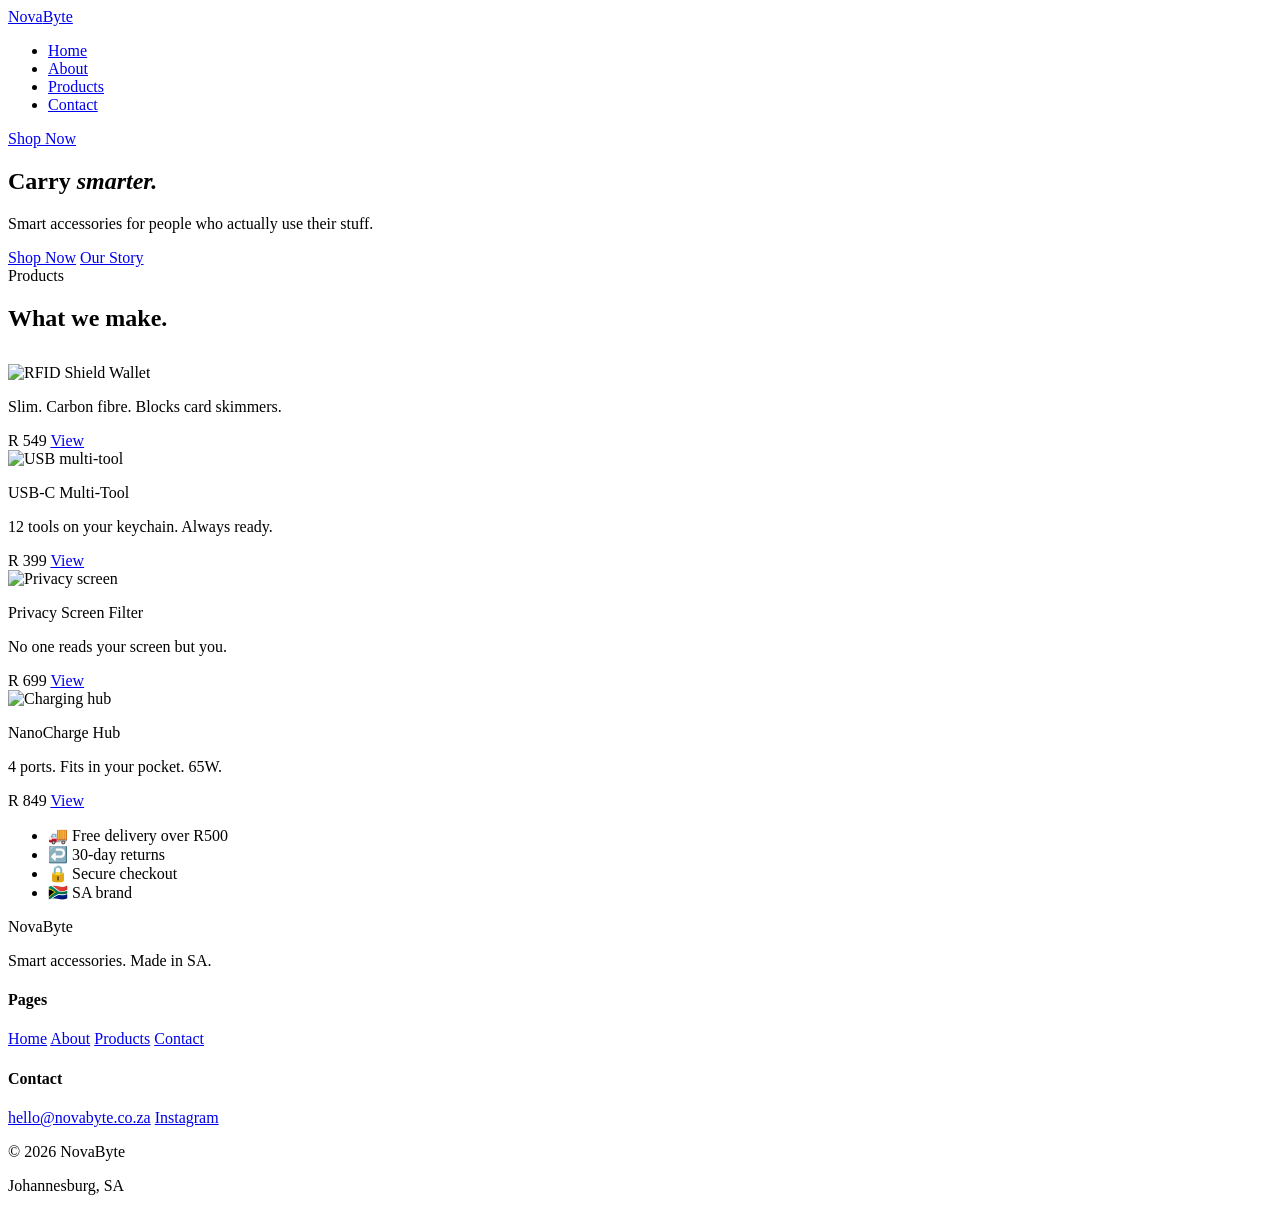
==== index.html @ 2d370640 "Initial website upload" ====
<!DOCTYPE html>
<html lang="en">
<head>
  <meta charset="UTF-8">
  <meta name="viewport" content="width=device-width, initial-scale=1.0">
  <title>NovaByte</title>
  <link rel="stylesheet" href="css/styles.css">
</head>
<body>

  <header class="site-header">
    <div class="container">
      <nav class="nav">
        <a href="index.html" class="nav-logo">Nova<span>Byte</span></a>
        <ul class="nav-links">
          <li><a href="index.html" class="active">Home</a></li>
          <li><a href="about.html">About</a></li>
          <li><a href="services.html">Products</a></li>
          <li><a href="contact.html">Contact</a></li>
        </ul>
        <a href="services.html" class="nav-cta">Shop Now</a>
      </nav>
    </div>
  </header>

  <main>

    <!-- Hero -->
    <section class="hero">
      <div class="container">
        <h1>Carry <em>smarter.</em></h1>
        <p>Smart accessories for people who actually use their stuff.</p>
        <div class="hero-buttons">
          <a href="services.html" class="btn-green">Shop Now</a>
          <a href="about.html" class="btn-outline">Our Story</a>
        </div>
      </div>
    </section>

    <!-- Products -->
    <section class="section">
      <div class="container">
        <span class="section-label">Products</span>
        <h2>What we make.</h2>

        <div class="products-grid" style="margin-top: 2rem;">

          <article class="product-card">
            <div class="product-card-image">
             <img src="c:\Users\maleb\Downloads\cn-11134208-7r98o-lymer5uqsmer18.jpeg" alt="RFID Shield Wallet">
            </div>
            <div class="product-card-body">

              <p class="product-card-desc">Slim. Carbon fibre. Blocks card skimmers.</p>
              <div class="product-card-footer">
                <span class="product-price">R 549</span>
                <a href="services.html" class="btn-small">View</a>
              </div>
            </div>
          </article>

          <article class="product-card">
            <div class="product-card-image">
              <img src="https://images.unsplash.com/photo-1581091226825-a6a2a5aee158?w=600&q=80" alt="USB multi-tool">
            </div>
            <div class="product-card-body">
              <p class="product-card-name">USB-C Multi-Tool</p>
              <p class="product-card-desc">12 tools on your keychain. Always ready.</p>
              <div class="product-card-footer">
                <span class="product-price">R 399</span>
                <a href="services.html" class="btn-small">View</a>
              </div>
            </div>
          </article>

          <article class="product-card">
            <div class="product-card-image">
              <img src="https://images.unsplash.com/photo-1496181133206-80ce9b88a853?w=600&q=80" alt="Privacy screen">
            </div>
            <div class="product-card-body">
              <p class="product-card-name">Privacy Screen Filter</p>
              <p class="product-card-desc">No one reads your screen but you.</p>
              <div class="product-card-footer">
                <span class="product-price">R 699</span>
                <a href="services.html" class="btn-small">View</a>
              </div>
            </div>
          </article>

          <article class="product-card">
            <div class="product-card-image">
              <img src="https://images.unsplash.com/photo-1609091839311-d5365f9ff1c5?w=600&q=80" alt="Charging hub">
            </div>
            <div class="product-card-body">
              <p class="product-card-name">NanoCharge Hub</p>
              <p class="product-card-desc">4 ports. Fits in your pocket. 65W.</p>
              <div class="product-card-footer">
                <span class="product-price">R 849</span>
                <a href="services.html" class="btn-small">View</a>
              </div>
            </div>
          </article>

        </div>
      </div>
    </section>

    <!-- Trust bar -->
    <div class="trust-bar">
      <div class="container">
        <ul class="trust-items">
          <li class="trust-item"><span>🚚</span> Free delivery over R500</li>
          <li class="trust-item"><span>↩️</span> 30-day returns</li>
          <li class="trust-item"><span>🔒</span> Secure checkout</li>
          <li class="trust-item"><span>🇿🇦</span> SA brand</li>
        </ul>
      </div>
    </div>

  </main>

  <footer class="site-footer">
    <div class="container">
      <div class="footer-columns">
        <div class="footer-brand">
          <span class="nav-logo">Nova<span>Byte</span></span>
          <p>Smart accessories. Made in SA.</p>
        </div>
        <div class="footer-col">
          <h4>Pages</h4>
          <a href="index.html">Home</a>
          <a href="about.html">About</a>
          <a href="services.html">Products</a>
          <a href="contact.html">Contact</a>
        </div>
        <div class="footer-col">
          <h4>Contact</h4>
          <a href="mailto:hello@novabyte.co.za">hello@novabyte.co.za</a>
          <a href="#">Instagram</a>
        </div>
      </div>
      <div class="footer-bottom">
        <p>&copy; 2026 NovaByte</p>
        <p>Johannesburg, SA</p>
      </div>
    </div>
  </footer>

</body>
</html>
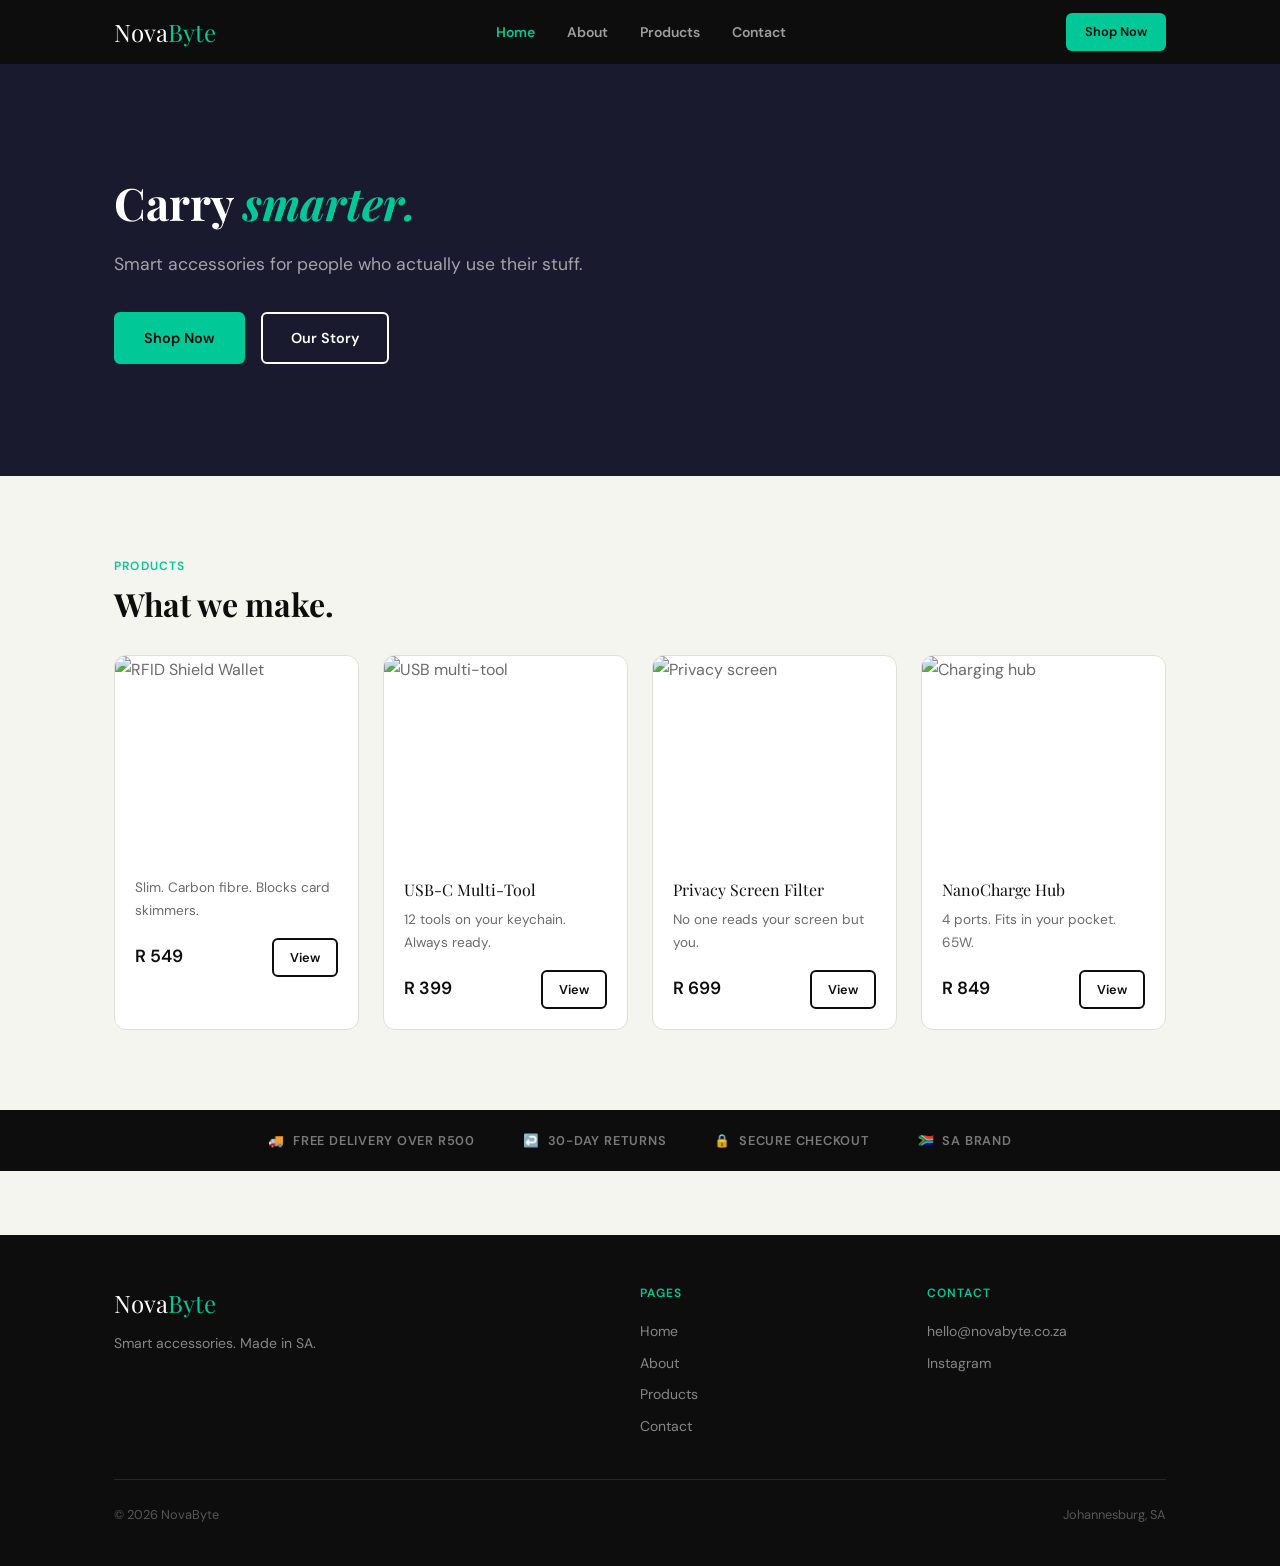
==== commit 3c8a72e9: "Update stylesheet link in index.html" ====
--- a/index.html
+++ b/index.html
@@ -4,7 +4,7 @@
   <meta charset="UTF-8">
   <meta name="viewport" content="width=device-width, initial-scale=1.0">
   <title>NovaByte</title>
-  <link rel="stylesheet" href="css/styles.css">
+  <link rel="stylesheet" href="styles.css">
 </head>
 <body>
 
--- a/styles.css
+++ b/styles.css
@@ -0,0 +1,863 @@
+/* =============================================
+   NovaByte - Main Stylesheet
+   This is the ONE CSS file that styles ALL
+   4 pages of the website. Every page links
+   to this file using:
+   <link rel="stylesheet" href="css/styles.css">
+   ============================================= */
+
+/* This loads the two fonts we use from Google.
+   Playfair Display = fancy headings font
+   DM Sans = clean readable body font
+   If there is no internet, the browser will
+   just use a default font instead — that is fine */
+@import url('https://fonts.googleapis.com/css2?family=Playfair+Display:wght@700&family=DM+Sans:wght@400;600&display=swap');
+
+
+/* =============================================
+   COLOUR VARIABLES
+   Instead of typing the same colour code over
+   and over, we save them here as variables.
+   To use one you write: var(--color-green)
+   ============================================= */
+:root {
+  --color-black:    #0D0D0D;   /* very dark — used for header and footer */
+  --color-green:    #00C896;   /* bright teal-green — our brand colour */
+  --color-white:    #FFFFFF;   /* pure white */
+  --color-offwhite: #F5F5F0;   /* slightly warm white — page background */
+  --color-grey:     #6B6B6B;   /* medium grey — paragraph text */
+  --color-border:   #E0E0D8;   /* light grey — card borders and dividers */
+
+  --font-heading: 'Playfair Display', Georgia, serif;
+  --font-body:    'DM Sans', Arial, sans-serif;
+}
+
+
+/* =============================================
+   RESET
+   Browsers add their own default spacing.
+   This removes all of that so we start clean.
+   ============================================= */
+* {
+  margin: 0;
+  padding: 0;
+  box-sizing: border-box;
+}
+
+a {
+  text-decoration: none;
+  color: inherit;
+}
+
+ul {
+  list-style: none;
+}
+
+img {
+  max-width: 100%;
+  display: block;
+}
+
+
+/* =============================================
+   BASE BODY STYLES
+   ============================================= */
+body {
+  font-family: var(--font-body);
+  font-size: 16px;
+  line-height: 1.7;
+  background-color: var(--color-offwhite);
+  color: var(--color-grey);
+}
+
+h1, h2, h3 {
+  font-family: var(--font-heading);
+  color: var(--color-black);
+  line-height: 1.2;
+}
+
+h1 { font-size: 2.8rem; }
+h2 { font-size: 2rem; }
+h3 { font-size: 1.2rem; }
+
+p { margin-bottom: 1rem; }
+
+
+/* =============================================
+   CONTAINER
+   Centres content and limits max width
+   ============================================= */
+.container {
+  max-width: 1100px;
+  margin: 0 auto;
+  padding: 0 1.5rem;
+}
+
+
+/* =============================================
+   BUTTONS
+   ============================================= */
+.btn-green {
+  display: inline-block;
+  background-color: var(--color-green);
+  color: var(--color-black);
+  font-family: var(--font-body);
+  font-weight: 600;
+  font-size: 0.9rem;
+  padding: 0.75rem 1.75rem;
+  border-radius: 6px;
+  border: 2px solid var(--color-green);
+  cursor: pointer;
+}
+
+.btn-green:hover {
+  background-color: #009E78;
+  border-color: #009E78;
+}
+
+.btn-outline {
+  display: inline-block;
+  background-color: transparent;
+  color: var(--color-white);
+  font-family: var(--font-body);
+  font-weight: 600;
+  font-size: 0.9rem;
+  padding: 0.75rem 1.75rem;
+  border-radius: 6px;
+  border: 2px solid var(--color-white);
+  cursor: pointer;
+}
+
+.btn-outline:hover {
+  background-color: var(--color-white);
+  color: var(--color-black);
+}
+
+.btn-small {
+  display: inline-block;
+  background-color: transparent;
+  color: var(--color-black);
+  font-family: var(--font-body);
+  font-weight: 600;
+  font-size: 0.8rem;
+  padding: 0.4rem 1rem;
+  border-radius: 6px;
+  border: 2px solid var(--color-black);
+}
+
+.btn-small:hover {
+  background-color: var(--color-black);
+  color: var(--color-white);
+}
+
+
+/* =============================================
+   HEADER AND NAVIGATION
+   Sticky header — stays at top when scrolling.
+   Flexbox puts logo left, links right.
+   ============================================= */
+.site-header {
+  background-color: var(--color-black);
+  position: sticky;
+  top: 0;
+  z-index: 100;
+}
+
+.nav {
+  display: flex;
+  align-items: center;
+  justify-content: space-between;
+  height: 64px;
+}
+
+.nav-logo {
+  font-family: var(--font-heading);
+  font-size: 1.5rem;
+  color: var(--color-white);
+}
+
+.nav-logo span {
+  color: var(--color-green);
+}
+
+.nav-links {
+  display: flex;
+  gap: 2rem;
+}
+
+.nav-links a {
+  font-size: 0.875rem;
+  font-weight: 600;
+  color: rgba(255,255,255,0.6);
+}
+
+.nav-links a:hover {
+  color: var(--color-white);
+}
+
+/* The current page link turns green */
+.nav-links a.active {
+  color: var(--color-green);
+}
+
+.nav-cta {
+  background-color: var(--color-green);
+  color: var(--color-black);
+  font-weight: 600;
+  font-size: 0.8rem;
+  padding: 0.5rem 1.2rem;
+  border-radius: 6px;
+}
+
+.nav-cta:hover {
+  background-color: #009E78;
+}
+
+
+/* =============================================
+   FOOTER
+   Three columns using flexbox
+   ============================================= */
+.site-footer {
+  background-color: var(--color-black);
+  padding: 3rem 0 1.5rem;
+  margin-top: 4rem;
+}
+
+.footer-columns {
+  display: flex;
+  gap: 3rem;
+  margin-bottom: 2rem;
+}
+
+.footer-brand {
+  flex: 2;
+}
+
+.footer-brand p {
+  color: rgba(255,255,255,0.5);
+  font-size: 0.875rem;
+  margin-top: 0.5rem;
+}
+
+.footer-col {
+  flex: 1;
+}
+
+.footer-col h4 {
+  font-family: var(--font-body);
+  font-size: 0.75rem;
+  font-weight: 600;
+  letter-spacing: 0.08em;
+  text-transform: uppercase;
+  color: var(--color-green);
+  margin-bottom: 1rem;
+}
+
+.footer-col a {
+  display: block;
+  font-size: 0.875rem;
+  color: rgba(255,255,255,0.5);
+  margin-bottom: 0.5rem;
+}
+
+.footer-col a:hover {
+  color: var(--color-white);
+}
+
+.footer-bottom {
+  border-top: 1px solid rgba(255,255,255,0.1);
+  padding-top: 1.5rem;
+  display: flex;
+  justify-content: space-between;
+  font-size: 0.8rem;
+  color: rgba(255,255,255,0.3);
+}
+
+
+/* =============================================
+   SECTION UTILITIES
+   .section = adds padding above and below
+   .section-white = white background
+   .section-dark = black background
+   ============================================= */
+.section {
+  padding: 5rem 0;
+}
+
+.section-white {
+  background-color: var(--color-white);
+  border-top: 1px solid var(--color-border);
+  padding: 5rem 0;
+}
+
+.section-dark {
+  background-color: var(--color-black);
+  padding: 5rem 0;
+}
+
+.section-dark h2 { color: var(--color-white); }
+.section-dark p  { color: rgba(255,255,255,0.6); }
+
+/* Small green uppercase label above headings */
+.section-label {
+  display: block;
+  font-size: 0.75rem;
+  font-weight: 600;
+  letter-spacing: 0.1em;
+  text-transform: uppercase;
+  color: var(--color-green);
+  margin-bottom: 0.5rem;
+}
+
+/* Subtext below a heading */
+.section-sub {
+  color: var(--color-grey);
+  font-size: 1.05rem;
+  margin-top: 0.5rem;
+  max-width: 55ch;
+}
+
+
+/* =============================================
+   HOME PAGE — HERO
+   Dark section with text on the left
+   ============================================= */
+.hero {
+  background-color: #1A1A2E;
+  padding: 7rem 0;
+}
+
+.hero-content {
+  max-width: 600px;
+}
+
+.hero-badge {
+  display: inline-block;
+  font-size: 0.75rem;
+  font-weight: 600;
+  letter-spacing: 0.1em;
+  text-transform: uppercase;
+  color: var(--color-green);
+  border: 1px solid rgba(0,200,150,0.4);
+  padding: 0.3rem 0.9rem;
+  border-radius: 100px;
+  margin-bottom: 1.5rem;
+}
+
+.hero h1 {
+  color: var(--color-white);
+  margin-bottom: 1.25rem;
+}
+
+/* The word "smarter" is italicised and green */
+.hero h1 em {
+  font-style: italic;
+  color: var(--color-green);
+}
+
+.hero p {
+  color: rgba(255,255,255,0.6);
+  font-size: 1.1rem;
+  margin-bottom: 2rem;
+}
+
+.hero-buttons {
+  display: flex;
+  gap: 1rem;
+}
+
+
+/* =============================================
+   HOME PAGE — FEATURES STRIP
+   Three boxes side by side, white background
+   ============================================= */
+.features {
+  background-color: var(--color-white);
+  border-bottom: 1px solid var(--color-border);
+  padding: 3rem 0;
+}
+
+.features-grid {
+  display: flex;
+  gap: 0;
+}
+
+.feature-item {
+  flex: 1;
+  text-align: center;
+  padding: 2rem;
+  border-right: 1px solid var(--color-border);
+}
+
+.feature-item:last-child {
+  border-right: none;
+}
+
+.feature-icon {
+  width: 50px;
+  height: 50px;
+  background-color: rgba(0,200,150,0.12);
+  border-radius: 12px;
+  display: flex;
+  align-items: center;
+  justify-content: center;
+  margin: 0 auto 1rem;
+  font-size: 1.4rem;
+}
+
+.feature-item h3 { font-size: 1rem; margin-bottom: 0.4rem; }
+.feature-item p  { font-size: 0.875rem; margin-bottom: 0; }
+
+
+/* =============================================
+   PRODUCT CARDS
+   White cards with image on top, text below.
+   flex-wrap makes them wrap to a new row on
+   smaller screens automatically.
+   ============================================= */
+.products-grid {
+  display: flex;
+  flex-wrap: wrap;
+  gap: 1.5rem;
+}
+
+.product-card {
+  flex: 1 1 220px;
+  background-color: var(--color-white);
+  border: 1px solid var(--color-border);
+  border-radius: 12px;
+  overflow: hidden;
+}
+
+.product-card-image {
+  height: 200px;
+  overflow: hidden;
+}
+
+/* object-fit: cover crops the image to fill the box without stretching */
+.product-card-image img {
+  width: 100%;
+  height: 100%;
+  object-fit: cover;
+}
+
+.product-card-body {
+  padding: 1.25rem;
+}
+
+.product-card-name {
+  font-family: var(--font-heading);
+  font-size: 1rem;
+  color: var(--color-black);
+  margin-bottom: 0.3rem;
+}
+
+.product-card-desc {
+  font-size: 0.85rem;
+  margin-bottom: 1rem;
+}
+
+/* Price and button on the same line */
+.product-card-footer {
+  display: flex;
+  justify-content: space-between;
+  align-items: center;
+}
+
+.product-price {
+  font-size: 1.1rem;
+  font-weight: 600;
+  color: var(--color-black);
+}
+
+
+/* =============================================
+   TRUST BAR — dark strip with small badges
+   ============================================= */
+.trust-bar {
+  background-color: var(--color-black);
+  padding: 1.25rem 0;
+}
+
+.trust-items {
+  display: flex;
+  justify-content: center;
+  gap: 3rem;
+  flex-wrap: wrap;
+}
+
+.trust-item {
+  font-size: 0.8rem;
+  font-weight: 600;
+  letter-spacing: 0.06em;
+  text-transform: uppercase;
+  color: rgba(255,255,255,0.45);
+  display: flex;
+  align-items: center;
+  gap: 0.5rem;
+}
+
+.trust-item span { color: var(--color-green); }
+
+
+/* =============================================
+   PAGE HERO (About / Products / Contact pages)
+   Dark top section on inner pages
+   ============================================= */
+.page-hero {
+  background-color: var(--color-black);
+  padding: 5rem 0 4rem;
+}
+
+.page-hero h1 {
+  color: var(--color-white);
+  margin-bottom: 1rem;
+  max-width: 18ch;
+}
+
+.page-hero p {
+  color: rgba(255,255,255,0.6);
+  font-size: 1.05rem;
+  max-width: 50ch;
+  margin-bottom: 0;
+}
+
+
+/* =============================================
+   ABOUT PAGE — STORY (image + text side by side)
+   ============================================= */
+.story-grid {
+  display: flex;
+  gap: 4rem;
+  align-items: center;
+}
+
+.story-image {
+  flex: 1;
+  border-radius: 16px;
+  overflow: hidden;
+  min-height: 380px;
+}
+
+.story-image img {
+  width: 100%;
+  height: 100%;
+  object-fit: cover;
+}
+
+.story-text {
+  flex: 1;
+}
+
+.story-text h2 { margin-bottom: 1rem; }
+
+
+/* =============================================
+   ABOUT PAGE — STATS ROW
+   ============================================= */
+.stats-row {
+  display: flex;
+  gap: 2rem;
+  text-align: center;
+  margin-top: 2.5rem;
+}
+
+.stat { flex: 1; }
+
+.stat-number {
+  font-family: var(--font-heading);
+  font-size: 3rem;
+  font-weight: 700;
+  color: var(--color-green);
+}
+
+.stat p {
+  font-size: 0.875rem;
+  color: rgba(255,255,255,0.5);
+  margin-bottom: 0;
+}
+
+
+/* =============================================
+   ABOUT PAGE — VALUES CARDS
+   ============================================= */
+.values-grid {
+  display: flex;
+  gap: 1.5rem;
+}
+
+.value-card {
+  flex: 1;
+  background-color: var(--color-white);
+  border: 1px solid var(--color-border);
+  border-radius: 12px;
+  padding: 2rem;
+}
+
+.value-number {
+  font-family: var(--font-heading);
+  font-size: 2.5rem;
+  color: var(--color-green);
+  margin-bottom: 0.75rem;
+}
+
+.value-card h3 { margin-bottom: 0.5rem; }
+.value-card p  { font-size: 0.875rem; margin-bottom: 0; }
+
+
+/* =============================================
+   ABOUT PAGE — TEAM CARD
+   Single centred card for Malebo
+   ============================================= */
+.team-card {
+  background-color: var(--color-white);
+  border: 1px solid var(--color-border);
+  border-radius: 12px;
+  padding: 2.5rem;
+  max-width: 400px;
+  text-align: center;
+}
+
+.team-avatar {
+  width: 90px;
+  height: 90px;
+  border-radius: 50%;
+  overflow: hidden;
+  margin: 0 auto 1rem;
+  background-color: #1A1A2E;
+  display: flex;
+  align-items: center;
+  justify-content: center;
+  font-size: 2rem;
+}
+
+.team-name {
+  font-family: var(--font-heading);
+  font-size: 1.2rem;
+  color: var(--color-black);
+  margin-bottom: 0.2rem;
+}
+
+.team-role {
+  font-size: 0.8rem;
+  font-weight: 600;
+  letter-spacing: 0.08em;
+  text-transform: uppercase;
+  color: var(--color-green);
+  margin-bottom: 0.75rem;
+}
+
+.team-bio {
+  font-size: 0.875rem;
+  margin-bottom: 0;
+}
+
+
+/* =============================================
+   PRODUCTS PAGE — SPECS LIST
+   CSS adds a green tick before each list item
+   ============================================= */
+.specs-list {
+  margin: 0.75rem 0 1.25rem;
+  padding: 0;
+}
+
+.specs-list li {
+  font-size: 0.8rem;
+  color: var(--color-grey);
+  padding: 0.3rem 0 0.3rem 1.2rem;
+  border-bottom: 1px solid var(--color-border);
+  position: relative;
+}
+
+.specs-list li::before {
+  content: '✓';
+  position: absolute;
+  left: 0;
+  color: var(--color-green);
+  font-weight: 700;
+}
+
+.product-badge {
+  display: inline-block;
+  font-size: 0.7rem;
+  font-weight: 600;
+  letter-spacing: 0.07em;
+  text-transform: uppercase;
+  background-color: rgba(0,200,150,0.12);
+  color: #007A5E;
+  padding: 0.25rem 0.7rem;
+  border-radius: 100px;
+  margin-bottom: 0.75rem;
+}
+
+
+/* =============================================
+   CONTACT PAGE — TWO COLUMN LAYOUT
+   ============================================= */
+.contact-grid {
+  display: flex;
+  gap: 4rem;
+  align-items: flex-start;
+}
+
+.contact-info { flex: 1; }
+.contact-info h2 { margin-bottom: 0.75rem; }
+.contact-info > p { margin-bottom: 2rem; }
+
+.contact-detail {
+  display: flex;
+  gap: 1rem;
+  margin-bottom: 1.5rem;
+  align-items: flex-start;
+}
+
+.contact-icon {
+  width: 44px;
+  height: 44px;
+  min-width: 44px;
+  background-color: rgba(0,200,150,0.1);
+  border-radius: 8px;
+  display: flex;
+  align-items: center;
+  justify-content: center;
+  font-size: 1.2rem;
+}
+
+.contact-label {
+  font-size: 0.75rem;
+  font-weight: 600;
+  letter-spacing: 0.08em;
+  text-transform: uppercase;
+  color: var(--color-green);
+  display: block;
+  margin-bottom: 0.2rem;
+}
+
+.contact-value {
+  font-size: 0.95rem;
+  color: var(--color-black);
+}
+
+
+/* =============================================
+   CONTACT PAGE — FORM
+   ============================================= */
+.contact-form {
+  flex: 1.4;
+  background-color: var(--color-white);
+  border: 1px solid var(--color-border);
+  border-radius: 16px;
+  padding: 2.5rem;
+}
+
+.contact-form h2 {
+  font-size: 1.4rem;
+  margin-bottom: 1.75rem;
+}
+
+.form-group {
+  margin-bottom: 1.25rem;
+}
+
+.form-group label {
+  display: block;
+  font-size: 0.8rem;
+  font-weight: 600;
+  text-transform: uppercase;
+  letter-spacing: 0.07em;
+  color: var(--color-black);
+  margin-bottom: 0.4rem;
+}
+
+.form-group input,
+.form-group textarea,
+.form-group select {
+  width: 100%;
+  font-family: var(--font-body);
+  font-size: 0.95rem;
+  color: var(--color-black);
+  background-color: var(--color-offwhite);
+  border: 1px solid var(--color-border);
+  border-radius: 6px;
+  padding: 0.75rem 1rem;
+}
+
+/* Green glow when a field is focused */
+.form-group input:focus,
+.form-group textarea:focus,
+.form-group select:focus {
+  outline: none;
+  border-color: var(--color-green);
+  box-shadow: 0 0 0 3px rgba(0,200,150,0.15);
+}
+
+.form-group textarea {
+  min-height: 140px;
+  resize: vertical;
+}
+
+/* Two inputs side by side */
+.form-row {
+  display: flex;
+  gap: 1rem;
+}
+
+.form-row .form-group { flex: 1; }
+
+.form-submit {
+  width: 100%;
+  padding: 0.9rem;
+  font-size: 1rem;
+  margin-top: 0.25rem;
+}
+
+
+/* =============================================
+   CTA BANNER
+   ============================================= */
+.cta-banner {
+  background-color: var(--color-black);
+  padding: 4rem 0;
+  text-align: center;
+}
+
+.cta-banner h2 { color: var(--color-white); margin-bottom: 0.75rem; }
+.cta-banner p  { color: rgba(255,255,255,0.5); margin-bottom: 1.5rem; }
+
+
+/* =============================================
+   RESPONSIVE — TABLET (768px and below)
+   Switch multi-column layouts to single column
+   ============================================= */
+@media (max-width: 768px) {
+
+  .nav-links { display: none; }
+
+  .features-grid    { flex-direction: column; }
+  .feature-item     { border-right: none; border-bottom: 1px solid var(--color-border); }
+
+  .story-grid       { flex-direction: column; gap: 2rem; }
+  .story-image      { min-height: 260px; width: 100%; }
+
+  .values-grid      { flex-direction: column; }
+  .footer-columns   { flex-direction: column; gap: 2rem; }
+  .contact-grid     { flex-direction: column; gap: 2rem; }
+}
+
+
+/* =============================================
+   RESPONSIVE — MOBILE (480px and below)
+   ============================================= */
+@media (max-width: 480px) {
+
+  h1 { font-size: 2rem; }
+  h2 { font-size: 1.5rem; }
+
+  .hero-buttons     { flex-direction: column; }
+  .product-card     { flex: 1 1 100%; }
+  .trust-items      { gap: 1rem; }
+  .form-row         { flex-direction: column; }
+  .contact-form     { padding: 1.5rem; }
+}
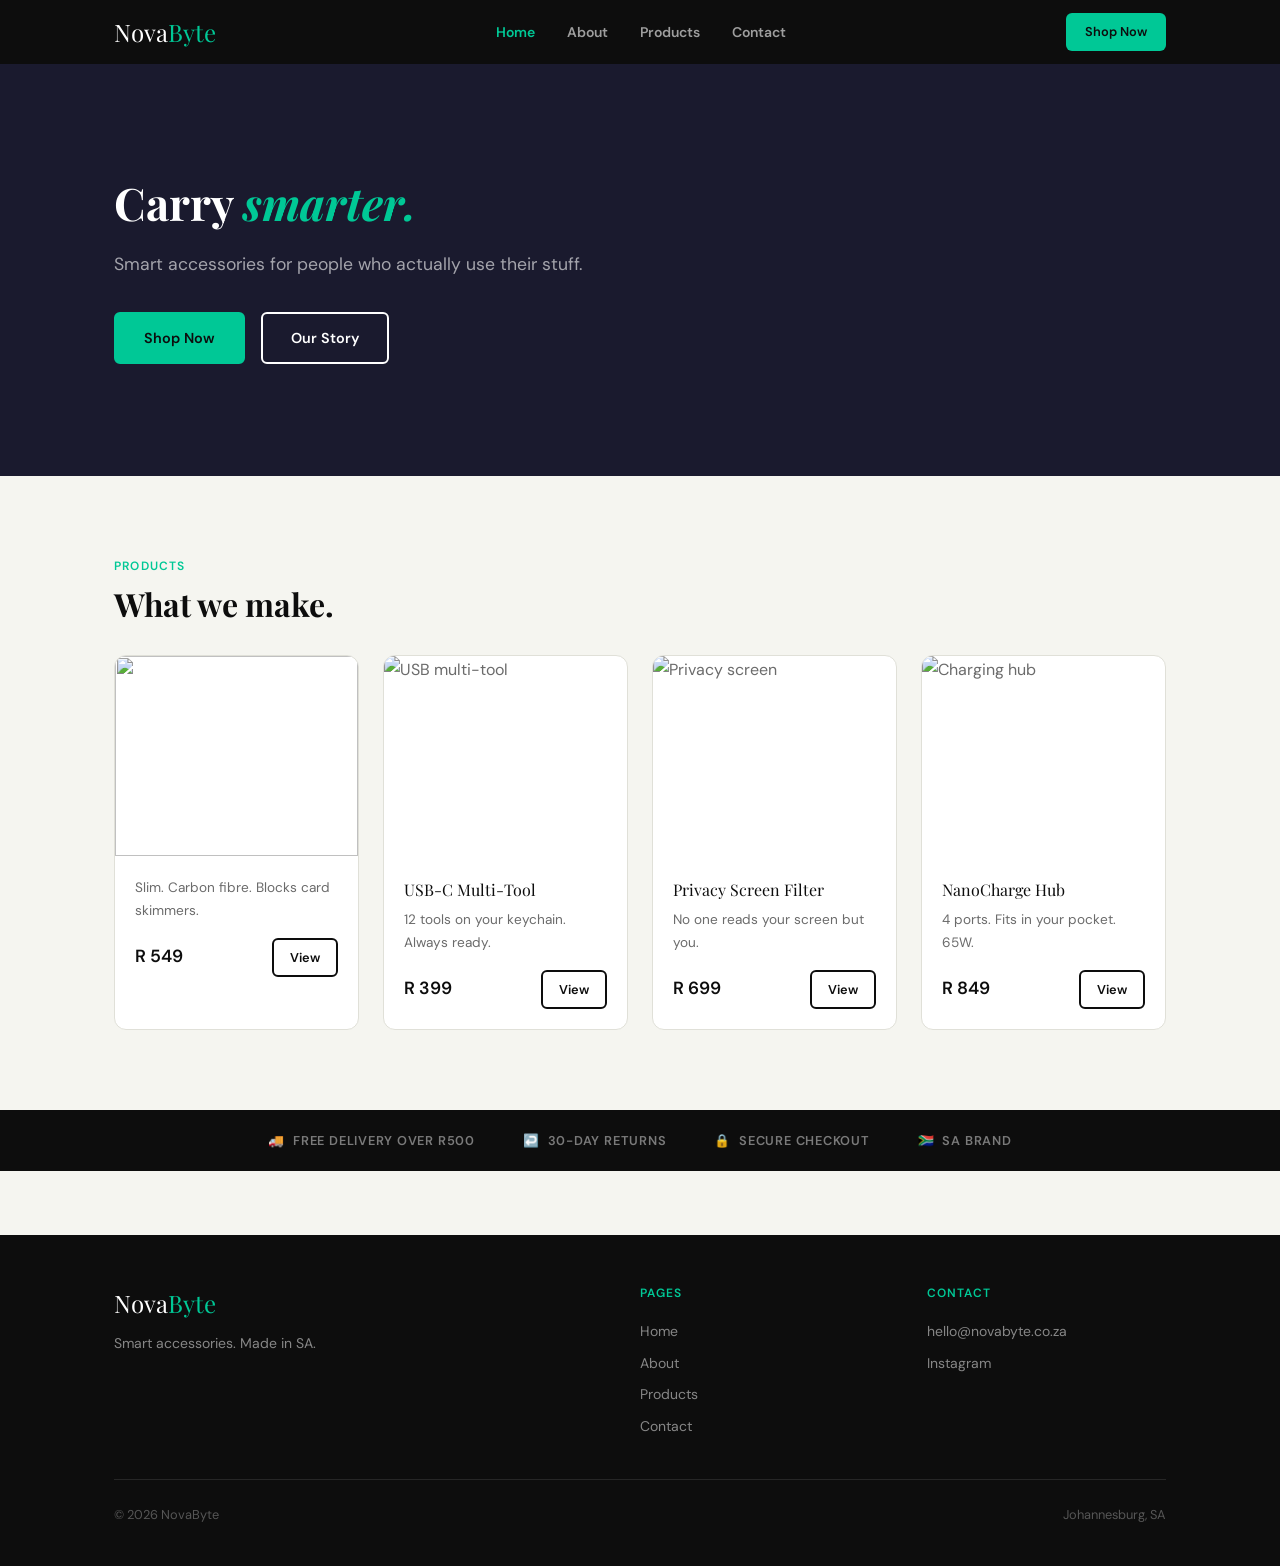
==== commit 5d0db460: "Update image source path in product card" ====
--- a/index.html
+++ b/index.html
@@ -47,7 +47,7 @@
 
           <article class="product-card">
             <div class="product-card-image">
-             <img src="c:\Users\maleb\Downloads\cn-11134208-7r98o-lymer5uqsmer18.jpeg" alt="RFID Shield Wallet">
+             <img src="cn-11134208-7r98o-lymer5uqsmer18.jpeg">
             </div>
             <div class="product-card-body">
 
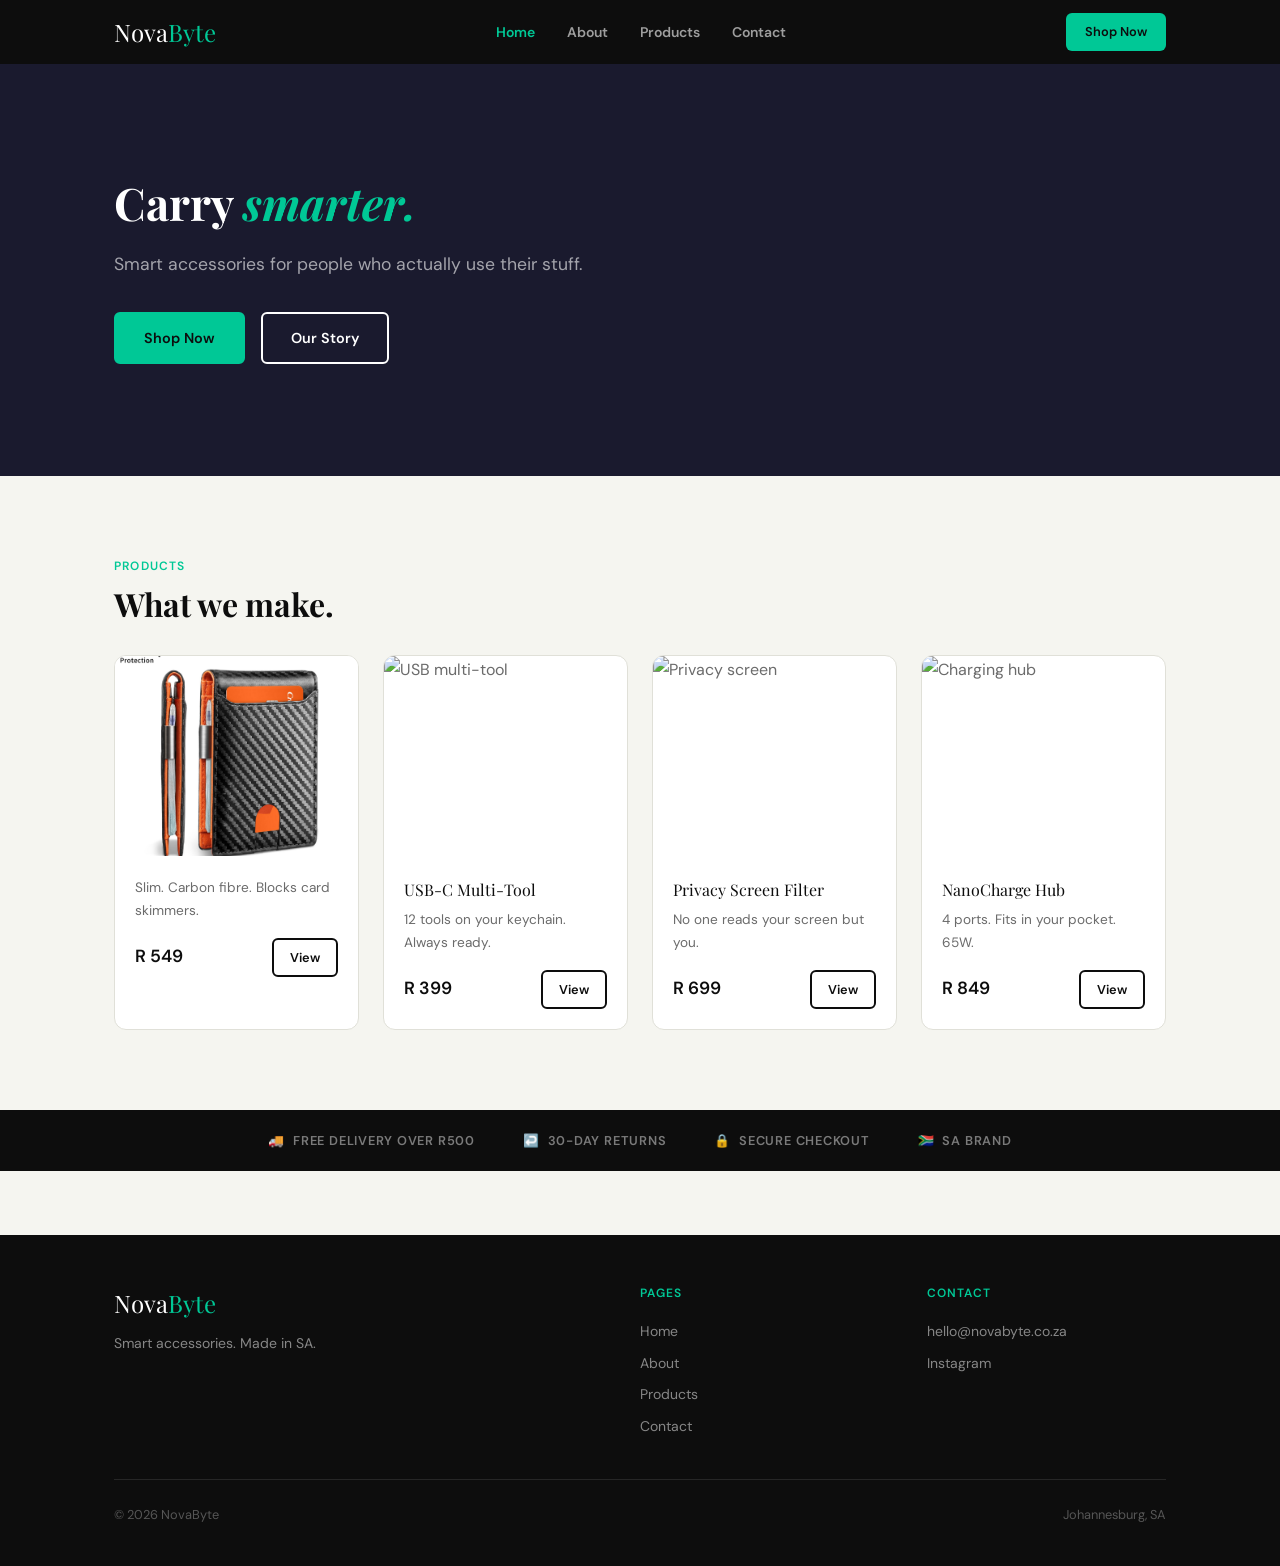
==== commit 7ccf5706: "Update product image source in index.html" ====
--- a/index.html
+++ b/index.html
@@ -47,7 +47,7 @@
 
           <article class="product-card">
             <div class="product-card-image">
-             <img src="cn-11134208-7r98o-lymer5uqsmer18.jpeg">
+             <img src="cn-11134208-7r98o-lymer5uqsmer18.jpeg" alt="RFID Wallet">
             </div>
             <div class="product-card-body">
 
